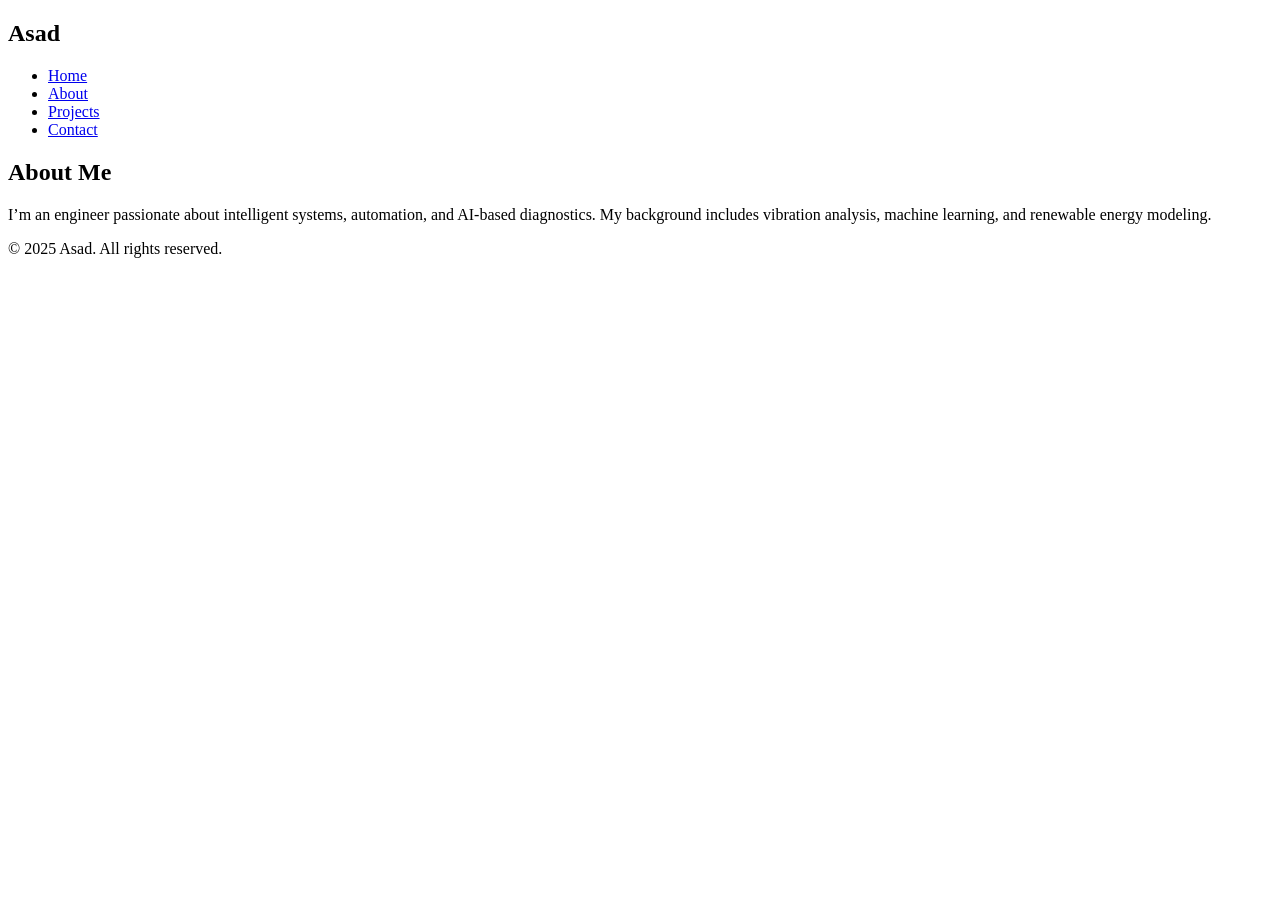
==== about.html @ 6fb5c04e "Update and rename about.html.txt to about.html" ====
<!DOCTYPE html>
<html lang="en">
<head>
  <meta charset="UTF-8">
  <meta name="viewport" content="width=device-width, initial-scale=1.0">
  <title>About | Asad</title>
  <link rel="stylesheet" href="style.css">
</head>
<body>
  <header>
    <nav>
      <h1>Asad</h1>
      <ul>
        <li><a href="index.html">Home</a></li>
        <li><a href="about.html" class="active">About</a></li>
        <li><a href="projects.html">Projects</a></li>
        <li><a href="contact.html">Contact</a></li>
      </ul>
    </nav>
  </header>

  <section>
    <h2>About Me</h2>
    <p>
      I’m an engineer passionate about intelligent systems, automation,
      and AI-based diagnostics. My background includes vibration analysis,
      machine learning, and renewable energy modeling.
    </p>
  </section>

  <footer>
    <p>© 2025 Asad. All rights reserved.</p>
  </footer>
</body>
</html>
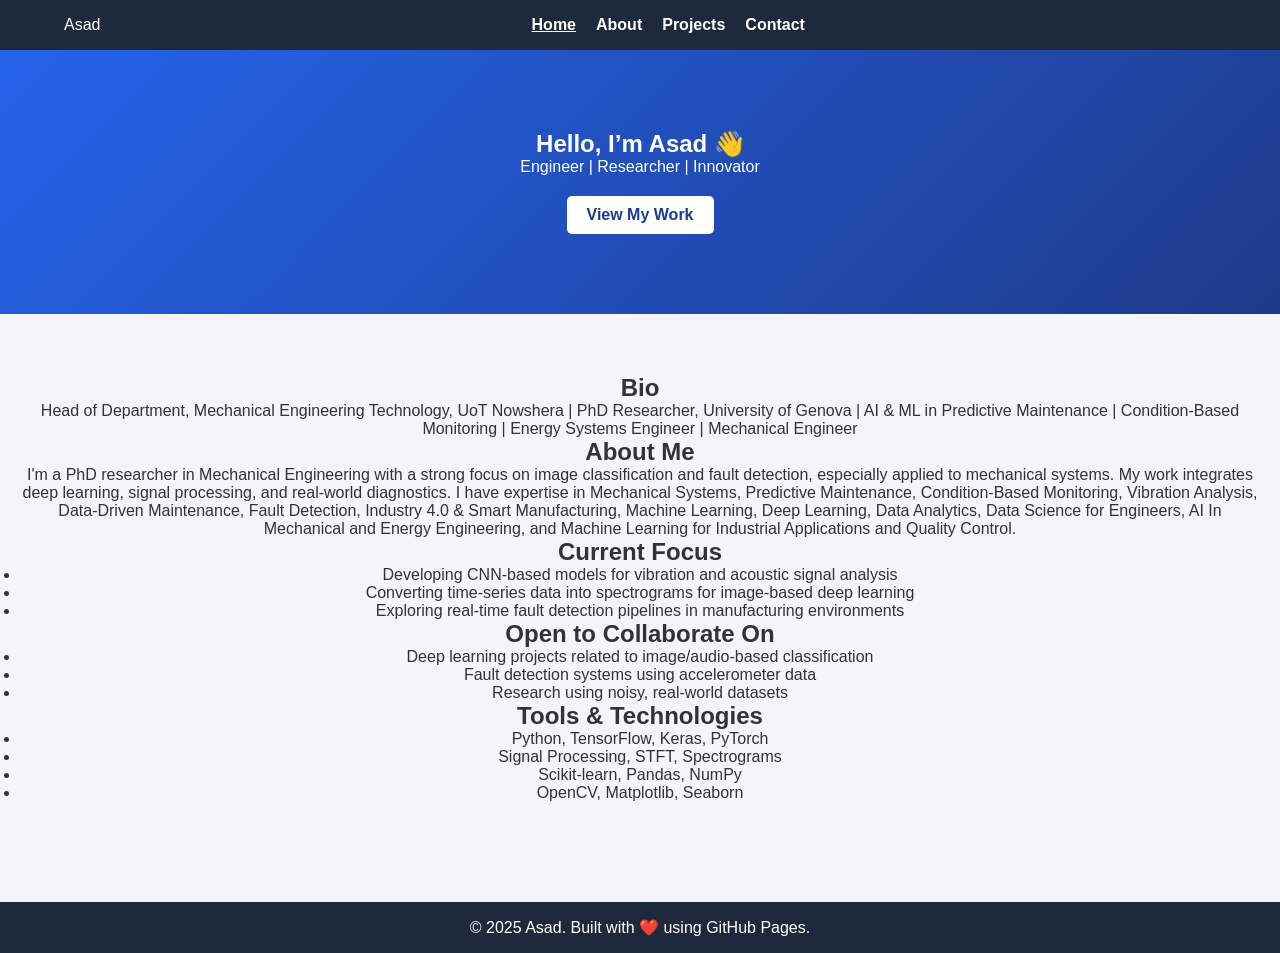
==== commit 0bac34ef: "Revamp About page with new layout and information Updated the About page with new content and struct" ====
--- a/about.html
+++ b/about.html
@@ -3,33 +3,71 @@
 <head>
   <meta charset="UTF-8">
   <meta name="viewport" content="width=device-width, initial-scale=1.0">
-  <title>About | Asad</title>
+  <title>Asad | Home</title>
   <link rel="stylesheet" href="style.css">
 </head>
 <body>
-  <header>
-    <nav>
-      <h1>Asad</h1>
-      <ul>
-        <li><a href="index.html">Home</a></li>
-        <li><a href="about.html" class="active">About</a></li>
+
+  <!-- Header -->
+  <header id="header">
+    <nav class="navbar">
+      <div class="logo">Asad</div>
+      <ul class="nav-links">
+        <li><a href="index.html" class="active">Home</a></li>
+        <li><a href="about.html">About</a></li>
         <li><a href="projects.html">Projects</a></li>
         <li><a href="contact.html">Contact</a></li>
       </ul>
+      <div class="hamburger">
+        <span></span>
+        <span></span>
+        <span></span>
+      </div>
     </nav>
   </header>
 
-  <section>
+  <!-- Hero Section -->
+  <section class="hero" id="hero">
+    <h1>Hello, I’m Asad 👋</h1>
+    <p>Engineer | Researcher | Innovator</p>
+    <a href="projects.html" class="btn">View My Work</a>
+  </section>
+
+  <!-- Home Content -->
+  <section id="home-content">
+    <h2>Bio</h2>
+    <p>Head of Department, Mechanical Engineering Technology, UoT Nowshera | PhD Researcher, University of Genova | AI & ML in Predictive Maintenance | Condition-Based Monitoring | Energy Systems Engineer | Mechanical Engineer</p>
+
     <h2>About Me</h2>
-    <p>
-      I’m an engineer passionate about intelligent systems, automation,
-      and AI-based diagnostics. My background includes vibration analysis,
-      machine learning, and renewable energy modeling.
-    </p>
+    <p>I'm a PhD researcher in Mechanical Engineering with a strong focus on image classification and fault detection, especially applied to mechanical systems. My work integrates deep learning, signal processing, and real-world diagnostics. I have expertise in Mechanical Systems, Predictive Maintenance, Condition-Based Monitoring, Vibration Analysis, Data-Driven Maintenance, Fault Detection, Industry 4.0 & Smart Manufacturing, Machine Learning, Deep Learning, Data Analytics, Data Science for Engineers, AI In Mechanical and Energy Engineering, and Machine Learning for Industrial Applications and Quality Control.</p>
+
+    <h2>Current Focus</h2>
+    <ul>
+      <li>Developing CNN-based models for vibration and acoustic signal analysis</li>
+      <li>Converting time-series data into spectrograms for image-based deep learning</li>
+      <li>Exploring real-time fault detection pipelines in manufacturing environments</li>
+    </ul>
+
+    <h2>Open to Collaborate On</h2>
+    <ul>
+      <li>Deep learning projects related to image/audio-based classification</li>
+      <li>Fault detection systems using accelerometer data</li>
+      <li>Research using noisy, real-world datasets</li>
+    </ul>
+
+    <h2>Tools & Technologies</h2>
+    <ul>
+      <li>Python, TensorFlow, Keras, PyTorch</li>
+      <li>Signal Processing, STFT, Spectrograms</li>
+      <li>Scikit-learn, Pandas, NumPy</li>
+      <li>OpenCV, Matplotlib, Seaborn</li>
+    </ul>
   </section>
 
   <footer>
-    <p>© 2025 Asad. All rights reserved.</p>
+    <p>© 2025 Asad. Built with ❤️ using GitHub Pages.</p>
   </footer>
+
+  <script src="script.js"></script>
 </body>
 </html>
--- a/style.css
+++ b/style.css
@@ -0,0 +1,89 @@
+* {
+  margin: 0;
+  padding: 0;
+  box-sizing: border-box;
+  font-family: "Segoe UI", sans-serif;
+}
+
+body {
+  background: #f4f4f9;
+  color: #333;
+}
+
+header {
+  background: #1e293b;
+  color: #fff;
+  padding: 1rem 0;
+}
+
+nav {
+  display: flex;
+  justify-content: space-between;
+  align-items: center;
+  width: 90%;
+  margin: auto;
+}
+
+nav ul {
+  display: flex;
+  list-style: none;
+}
+
+nav ul li {
+  margin-left: 20px;
+}
+
+nav a {
+  color: #fff;
+  text-decoration: none;
+  font-weight: bold;
+}
+
+nav a.active {
+  text-decoration: underline;
+}
+
+.hero {
+  background: linear-gradient(135deg, #2563eb, #1e3a8a);
+  color: #fff;
+  text-align: center;
+  padding: 80px 20px;
+}
+
+.hero .btn {
+  background: #fff;
+  color: #1e3a8a;
+  padding: 10px 20px;
+  border-radius: 5px;
+  text-decoration: none;
+  font-weight: bold;
+  margin-top: 20px;
+  display: inline-block;
+}
+
+section {
+  padding: 60px 20px;
+  text-align: center;
+}
+
+.project-grid {
+  display: grid;
+  grid-template-columns: repeat(auto-fit, minmax(250px, 1fr));
+  gap: 20px;
+  margin-top: 30px;
+}
+
+.project {
+  background: #fff;
+  border-radius: 8px;
+  padding: 20px;
+  box-shadow: 0 2px 5px rgba(0,0,0,0.1);
+}
+
+footer {
+  background: #1e293b;
+  color: #fff;
+  text-align: center;
+  padding: 1rem;
+  margin-top: 40px;
+}
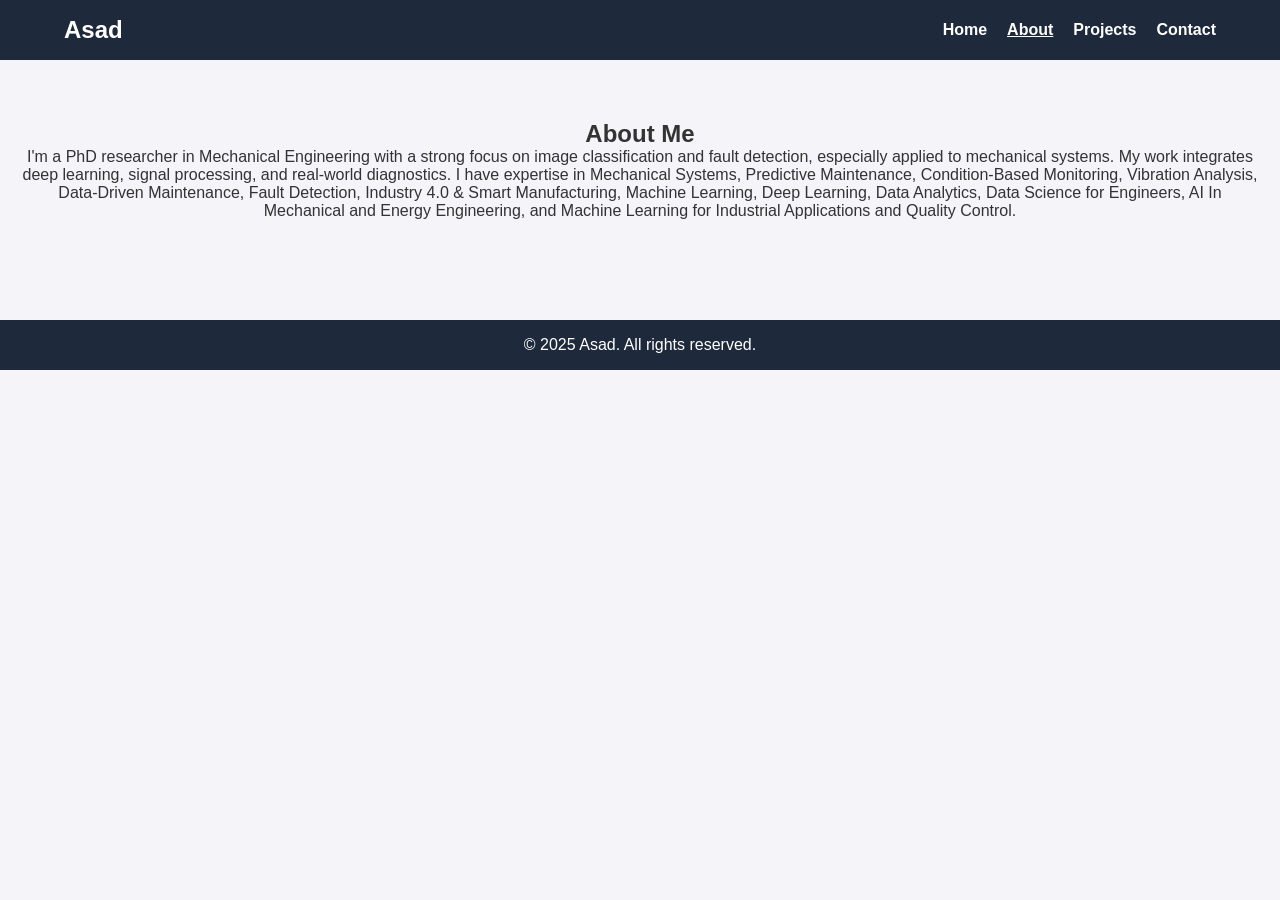
==== commit 073bcf5a: "Revise about.html for improved layout and details Updated the about page structure and content." ====
--- a/about.html
+++ b/about.html
@@ -3,71 +3,33 @@
 <head>
   <meta charset="UTF-8">
   <meta name="viewport" content="width=device-width, initial-scale=1.0">
-  <title>Asad | Home</title>
+  <title>About | Asad</title>
   <link rel="stylesheet" href="style.css">
 </head>
 <body>
 
   <!-- Header -->
-  <header id="header">
-    <nav class="navbar">
-      <div class="logo">Asad</div>
-      <ul class="nav-links">
-        <li><a href="index.html" class="active">Home</a></li>
-        <li><a href="about.html">About</a></li>
+  <header>
+    <nav>
+      <h1>Asad</h1>
+      <ul>
+        <li><a href="index.html">Home</a></li>
+        <li><a href="about.html" class="active">About</a></li>
         <li><a href="projects.html">Projects</a></li>
         <li><a href="contact.html">Contact</a></li>
       </ul>
-      <div class="hamburger">
-        <span></span>
-        <span></span>
-        <span></span>
-      </div>
     </nav>
   </header>
 
-  <!-- Hero Section -->
-  <section class="hero" id="hero">
-    <h1>Hello, I’m Asad 👋</h1>
-    <p>Engineer | Researcher | Innovator</p>
-    <a href="projects.html" class="btn">View My Work</a>
-  </section>
-
-  <!-- Home Content -->
-  <section id="home-content">
-    <h2>Bio</h2>
-    <p>Head of Department, Mechanical Engineering Technology, UoT Nowshera | PhD Researcher, University of Genova | AI & ML in Predictive Maintenance | Condition-Based Monitoring | Energy Systems Engineer | Mechanical Engineer</p>
-
+  <!-- About Section -->
+  <section>
     <h2>About Me</h2>
     <p>I'm a PhD researcher in Mechanical Engineering with a strong focus on image classification and fault detection, especially applied to mechanical systems. My work integrates deep learning, signal processing, and real-world diagnostics. I have expertise in Mechanical Systems, Predictive Maintenance, Condition-Based Monitoring, Vibration Analysis, Data-Driven Maintenance, Fault Detection, Industry 4.0 & Smart Manufacturing, Machine Learning, Deep Learning, Data Analytics, Data Science for Engineers, AI In Mechanical and Energy Engineering, and Machine Learning for Industrial Applications and Quality Control.</p>
-
-    <h2>Current Focus</h2>
-    <ul>
-      <li>Developing CNN-based models for vibration and acoustic signal analysis</li>
-      <li>Converting time-series data into spectrograms for image-based deep learning</li>
-      <li>Exploring real-time fault detection pipelines in manufacturing environments</li>
-    </ul>
-
-    <h2>Open to Collaborate On</h2>
-    <ul>
-      <li>Deep learning projects related to image/audio-based classification</li>
-      <li>Fault detection systems using accelerometer data</li>
-      <li>Research using noisy, real-world datasets</li>
-    </ul>
-
-    <h2>Tools & Technologies</h2>
-    <ul>
-      <li>Python, TensorFlow, Keras, PyTorch</li>
-      <li>Signal Processing, STFT, Spectrograms</li>
-      <li>Scikit-learn, Pandas, NumPy</li>
-      <li>OpenCV, Matplotlib, Seaborn</li>
-    </ul>
   </section>
 
   <footer>
-    <p>© 2025 Asad. Built with ❤️ using GitHub Pages.</p>
+    <p>© 2025 Asad. All rights reserved.</p>
   </footer>
 
-  <script src="script.js"></script>
 </body>
 </html>
